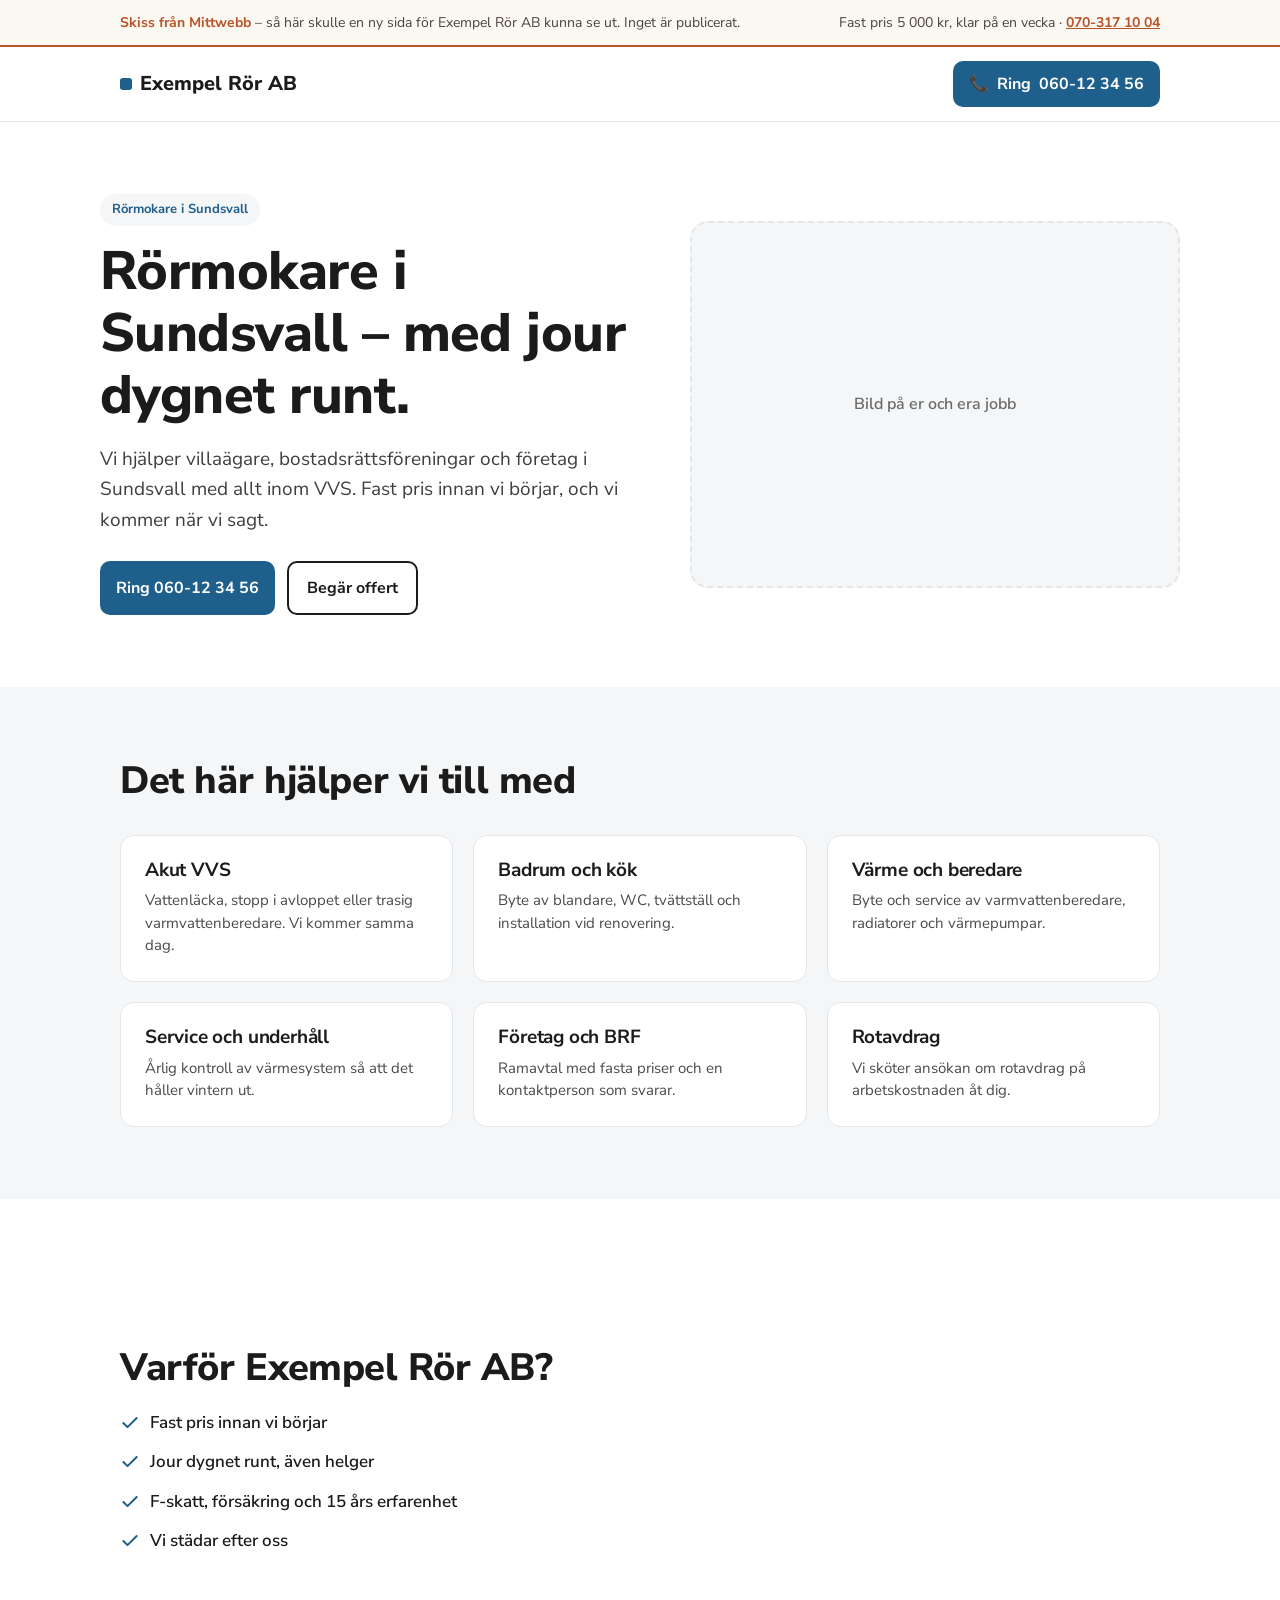
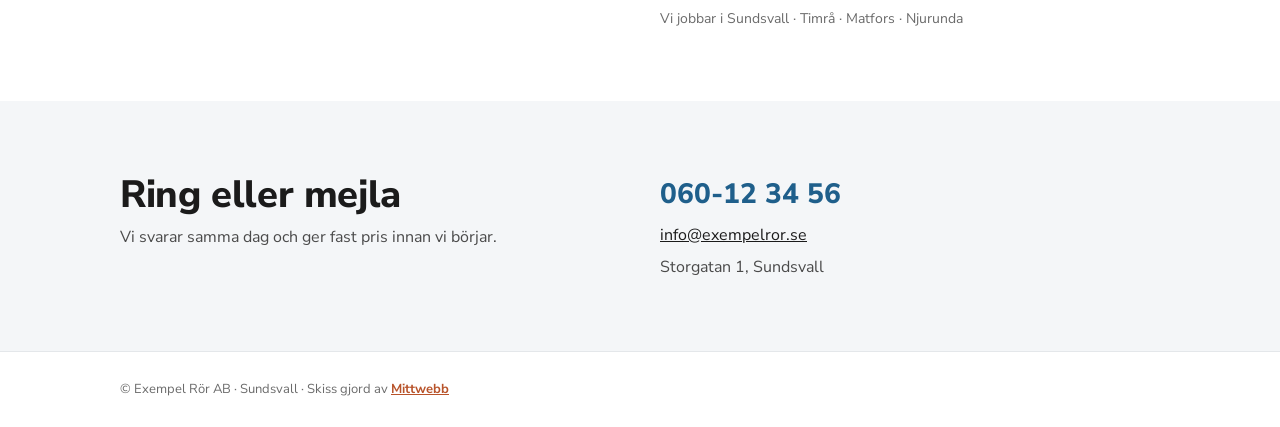
==== skiss/exempel/index.html @ 8513e9ab "Skiss-mall: exempel-mockup" ====
<!doctype html>
<html lang="sv"><head><meta charset="utf-8"><meta name="viewport" content="width=device-width,initial-scale=1">
<meta name="robots" content="noindex,nofollow"><title>Skiss: Exempel Rör AB – Mittwebb</title>
<link rel="preconnect" href="https://fonts.googleapis.com"><link href="https://fonts.googleapis.com/css2?family=Nunito+Sans:wght@400;600;700;800&display=swap" rel="stylesheet">
<style>
:root{--acc:#1F5F8B;--ink:#1B1B1B;--mute:#6B6B6B;--bg:#FFFFFF;--soft:#F4F6F8;--line:#E4E7EA;--mw:#B8532A;--mwbg:#FBF7F1}
*{box-sizing:border-box}body{margin:0;font-family:'Nunito Sans',system-ui,sans-serif;color:var(--ink);background:var(--bg);line-height:1.5;-webkit-font-smoothing:antialiased}
h1,h2,h3{margin:0;line-height:1.15;letter-spacing:-.01em}h1{font-size:clamp(32px,6vw,54px);font-weight:800}h2{font-size:clamp(26px,4vw,38px);font-weight:800}h3{font-size:19px;font-weight:700}p{margin:0}
.wrap{max-width:1080px;margin:0 auto;padding:0 20px}
.mwbar{background:var(--mwbg);border-bottom:2px solid var(--mw);font-size:14px;color:#4A443C}.mwbar .wrap{display:flex;justify-content:space-between;align-items:center;gap:16px;padding:12px 20px;flex-wrap:wrap}
.mwbar b{color:var(--mw)}.mwbar a{color:var(--mw);font-weight:700}
.top{position:sticky;top:0;background:var(--bg);border-bottom:1px solid var(--line);z-index:5}.top .wrap{display:flex;justify-content:space-between;align-items:center;padding:14px 20px;gap:12px}
.brand{font-weight:800;font-size:20px;color:var(--ink);text-decoration:none}.brand i{display:inline-block;width:12px;height:12px;border-radius:3px;background:var(--acc);margin-right:8px}
.call{display:inline-flex;align-items:center;gap:8px;background:var(--acc);color:#fff;text-decoration:none;font-weight:700;padding:11px 16px;border-radius:10px;white-space:nowrap}
.hero{display:grid;grid-template-columns:1.05fr .95fr;gap:48px;align-items:center;padding:72px 0}
.hero .lead{font-size:19px;color:#3F3F3F;line-height:1.6;margin:18px 0 26px}
.btns{display:flex;gap:12px;flex-wrap:wrap}.btn2{display:inline-flex;align-items:center;padding:13px 18px;border:2px solid var(--ink);border-radius:10px;color:var(--ink);text-decoration:none;font-weight:700}
.hero img,.noimg{width:100%;aspect-ratio:4/3;object-fit:cover;border-radius:18px;background:var(--soft)}.noimg{display:grid;place-items:center;color:var(--mute);border:2px dashed var(--line);font-weight:600}
.pill{display:inline-block;background:var(--soft);color:var(--acc);font-weight:700;font-size:13px;padding:6px 12px;border-radius:999px;margin-bottom:14px}
section{padding:72px 0}.soft{background:var(--soft)}
.grid{display:grid;grid-template-columns:repeat(3,1fr);gap:20px;margin-top:32px}.tj{background:var(--bg);border:1px solid var(--line);border-radius:14px;padding:24px}.tj p{color:#4A4A4A;margin-top:8px;font-size:15px}
.why{display:grid;grid-template-columns:1fr 1fr;gap:40px;align-items:center}.why ul{list-style:none;padding:0;margin:20px 0 0;display:flex;flex-direction:column;gap:14px;font-size:17px;font-weight:600}.why li{display:flex;gap:10px;align-items:flex-start}.why svg{color:var(--acc);flex-shrink:0;margin-top:3px}
.map{width:100%;height:320px;border:0;border-radius:14px;filter:grayscale(.2)}
.kontakt{display:grid;grid-template-columns:1fr 1fr;gap:40px}.kontakt .big{font-size:28px;font-weight:800;color:var(--acc);text-decoration:none}.kontakt p{margin-top:8px;color:#4A4A4A}
footer{padding:28px 0;border-top:1px solid var(--line);font-size:13px;color:var(--mute)}
.sticky{display:none}
@media (max-width:820px){.hero,.grid,.why,.kontakt{grid-template-columns:1fr}.hero{padding:40px 0;gap:28px}section{padding:48px 0}.call span{display:none}
.sticky{display:flex;position:fixed;bottom:14px;left:14px;right:14px;justify-content:center;gap:8px;padding:15px;background:var(--acc);color:#fff;border-radius:12px;font-weight:800;text-decoration:none;box-shadow:0 8px 24px rgba(0,0,0,.2);z-index:9}body{padding-bottom:70px}}
</style></head><body>

<div class="mwbar"><div class="wrap"><div><b>Skiss från Mittwebb</b> – så här skulle en ny sida för Exempel Rör AB kunna se ut. Inget är publicerat.</div><div>Fast pris 5 000 kr, klar på en vecka · <a href="tel:+46703171004">070-317 10 04</a></div></div></div>

<div class="top"><div class="wrap"><a class="brand" href="#"><i></i>Exempel Rör AB</a><a class="call" href="tel:060123456">📞 <span>Ring </span>060-12 34 56</a></div></div>

<div class="wrap hero">
  <div><span class="pill">Rörmokare i Sundsvall</span>
    <h1>Rörmokare i Sundsvall – med jour dygnet runt.</h1>
    <p class="lead">Vi hjälper villaägare, bostadsrättsföreningar och företag i Sundsvall med allt inom VVS. Fast pris innan vi börjar, och vi kommer när vi sagt.</p>
    <div class="btns"><a class="call" href="tel:060123456">Ring 060-12 34 56</a><a class="btn2" href="#kontakt">Begär offert</a></div>
  </div>
  <div><div class="noimg"><span>Bild på er och era jobb</span></div></div>
</div>

<section class="soft" id="tjanster"><div class="wrap"><h2>Det här hjälper vi till med</h2><div class="grid"><div class="tj"><h3>Akut VVS</h3><p>Vattenläcka, stopp i avloppet eller trasig varmvattenberedare. Vi kommer samma dag.</p></div><div class="tj"><h3>Badrum och kök</h3><p>Byte av blandare, WC, tvättställ och installation vid renovering.</p></div><div class="tj"><h3>Värme och beredare</h3><p>Byte och service av varmvattenberedare, radiatorer och värmepumpar.</p></div><div class="tj"><h3>Service och underhåll</h3><p>Årlig kontroll av värmesystem så att det håller vintern ut.</p></div><div class="tj"><h3>Företag och BRF</h3><p>Ramavtal med fasta priser och en kontaktperson som svarar.</p></div><div class="tj"><h3>Rotavdrag</h3><p>Vi sköter ansökan om rotavdrag på arbetskostnaden åt dig.</p></div></div></div></section>

<section><div class="wrap why"><div><h2>Varför Exempel Rör AB?</h2><ul><li><svg width="20" height="20" viewBox="0 0 24 24" fill="none" stroke="currentColor" stroke-width="2.4" stroke-linecap="round" stroke-linejoin="round"><path d="M20 6L9 17l-5-5"/></svg>Fast pris innan vi börjar</li><li><svg width="20" height="20" viewBox="0 0 24 24" fill="none" stroke="currentColor" stroke-width="2.4" stroke-linecap="round" stroke-linejoin="round"><path d="M20 6L9 17l-5-5"/></svg>Jour dygnet runt, även helger</li><li><svg width="20" height="20" viewBox="0 0 24 24" fill="none" stroke="currentColor" stroke-width="2.4" stroke-linecap="round" stroke-linejoin="round"><path d="M20 6L9 17l-5-5"/></svg>F-skatt, försäkring och 15 års erfarenhet</li><li><svg width="20" height="20" viewBox="0 0 24 24" fill="none" stroke="currentColor" stroke-width="2.4" stroke-linecap="round" stroke-linejoin="round"><path d="M20 6L9 17l-5-5"/></svg>Vi städar efter oss</li></ul></div><div><iframe class="map" src="https://maps.google.com/maps?q=Storgatan+1,+Sundsvall&z=12&output=embed" loading="lazy" title="Karta"></iframe><p style="margin-top:10px;color:var(--mute);font-size:14px">Vi jobbar i Sundsvall · Timrå · Matfors · Njurunda</p></div></div></section>

<section class="soft" id="kontakt"><div class="wrap kontakt">
  <div><h2>Ring eller mejla</h2><p>Vi svarar samma dag och ger fast pris innan vi börjar.</p></div>
  <div><a class="big" href="tel:060123456">060-12 34 56</a><p><a href="mailto:info@exempelror.se" style="color:var(--ink)">info@exempelror.se</a></p><p>Storgatan 1, Sundsvall</p></div>
</div></section>

<footer><div class="wrap">© Exempel Rör AB · Sundsvall · Skiss gjord av <a href="https://mittwebb.se" style="color:var(--mw);font-weight:700">Mittwebb</a></div></footer>
<a class="sticky" href="tel:060123456">📞 Ring 060-12 34 56</a>
</body></html>
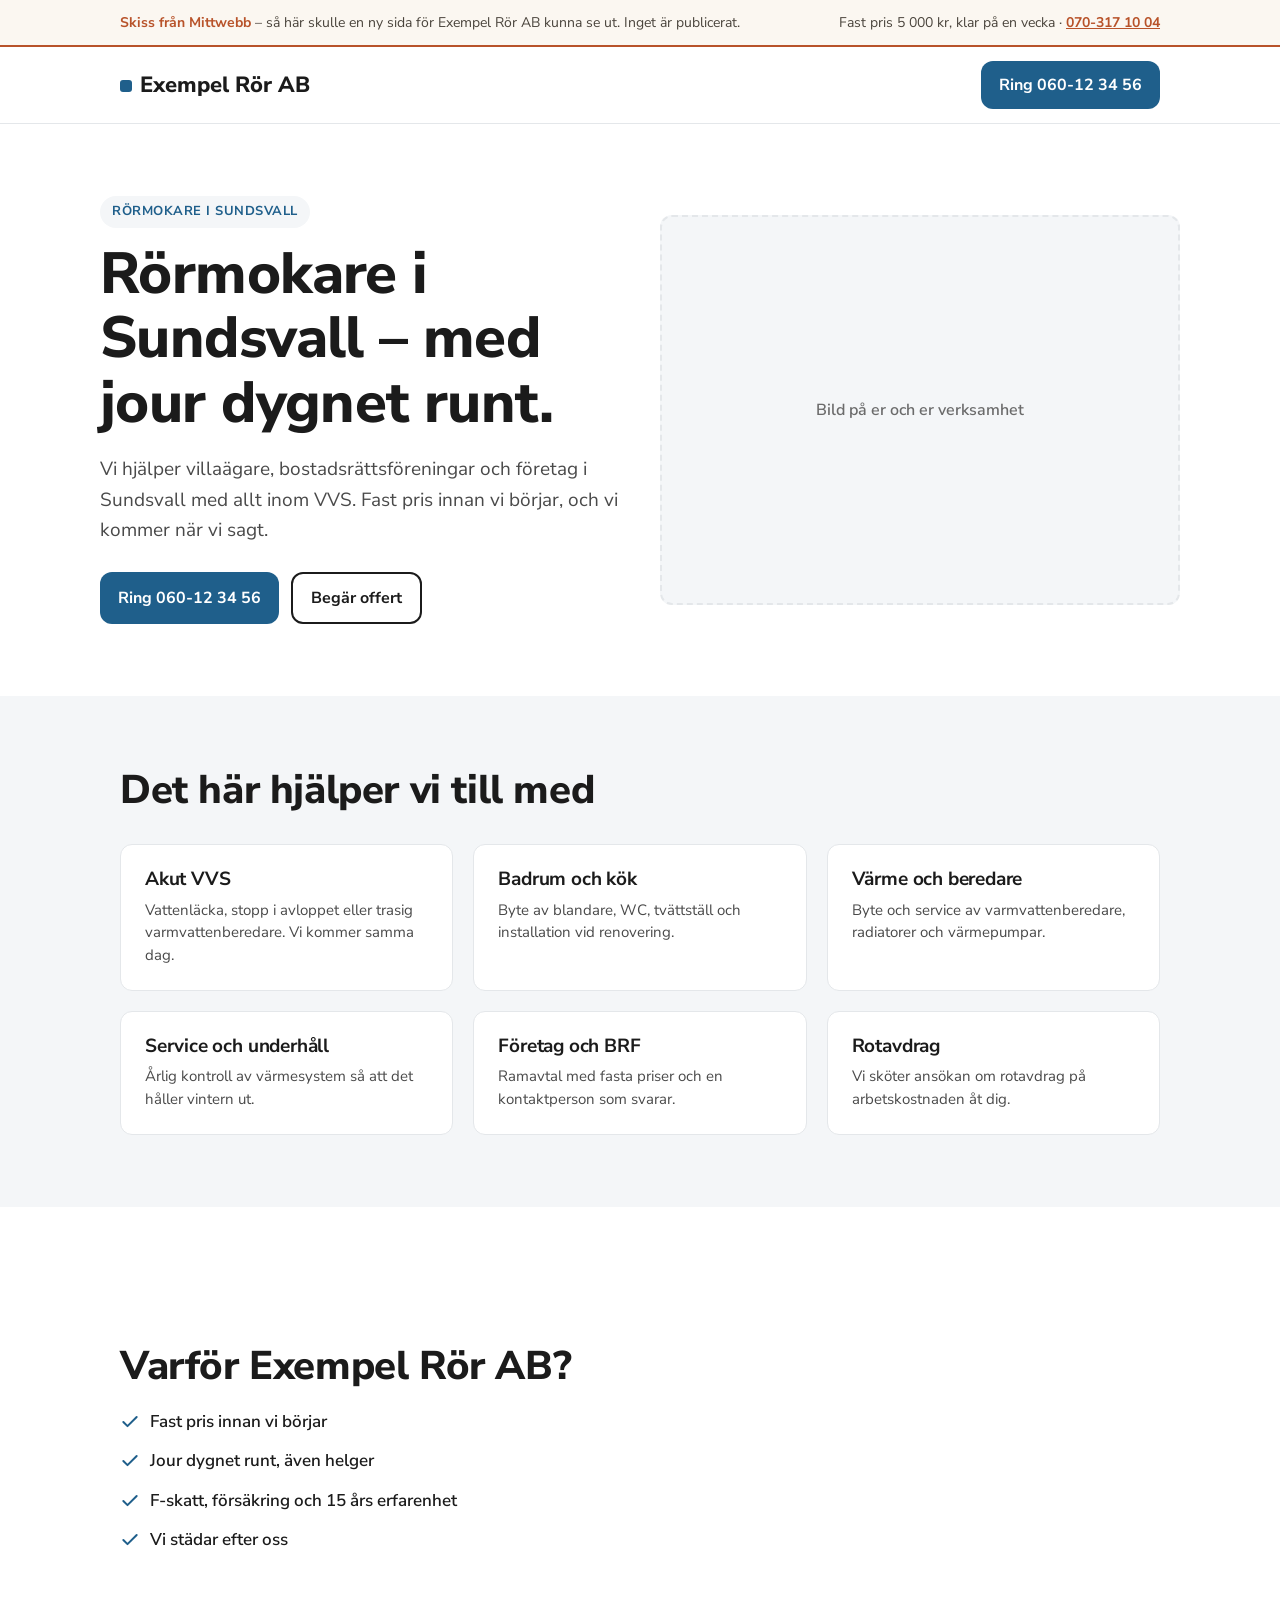
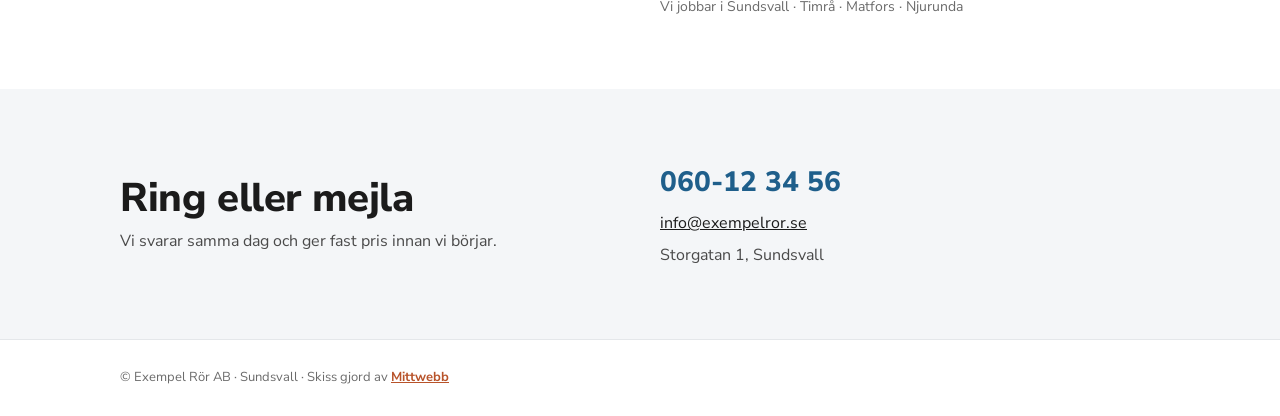
==== commit 49bf849f: "Skiss exempel: delad CSS" ====
--- a/skiss/exempel/index.html
+++ b/skiss/exempel/index.html
@@ -1,55 +1,22 @@
 <!doctype html>
 <html lang="sv"><head><meta charset="utf-8"><meta name="viewport" content="width=device-width,initial-scale=1">
 <meta name="robots" content="noindex,nofollow"><title>Skiss: Exempel Rör AB – Mittwebb</title>
-<link rel="preconnect" href="https://fonts.googleapis.com"><link href="https://fonts.googleapis.com/css2?family=Nunito+Sans:wght@400;600;700;800&display=swap" rel="stylesheet">
-<style>
-:root{--acc:#1F5F8B;--ink:#1B1B1B;--mute:#6B6B6B;--bg:#FFFFFF;--soft:#F4F6F8;--line:#E4E7EA;--mw:#B8532A;--mwbg:#FBF7F1}
-*{box-sizing:border-box}body{margin:0;font-family:'Nunito Sans',system-ui,sans-serif;color:var(--ink);background:var(--bg);line-height:1.5;-webkit-font-smoothing:antialiased}
-h1,h2,h3{margin:0;line-height:1.15;letter-spacing:-.01em}h1{font-size:clamp(32px,6vw,54px);font-weight:800}h2{font-size:clamp(26px,4vw,38px);font-weight:800}h3{font-size:19px;font-weight:700}p{margin:0}
-.wrap{max-width:1080px;margin:0 auto;padding:0 20px}
-.mwbar{background:var(--mwbg);border-bottom:2px solid var(--mw);font-size:14px;color:#4A443C}.mwbar .wrap{display:flex;justify-content:space-between;align-items:center;gap:16px;padding:12px 20px;flex-wrap:wrap}
-.mwbar b{color:var(--mw)}.mwbar a{color:var(--mw);font-weight:700}
-.top{position:sticky;top:0;background:var(--bg);border-bottom:1px solid var(--line);z-index:5}.top .wrap{display:flex;justify-content:space-between;align-items:center;padding:14px 20px;gap:12px}
-.brand{font-weight:800;font-size:20px;color:var(--ink);text-decoration:none}.brand i{display:inline-block;width:12px;height:12px;border-radius:3px;background:var(--acc);margin-right:8px}
-.call{display:inline-flex;align-items:center;gap:8px;background:var(--acc);color:#fff;text-decoration:none;font-weight:700;padding:11px 16px;border-radius:10px;white-space:nowrap}
-.hero{display:grid;grid-template-columns:1.05fr .95fr;gap:48px;align-items:center;padding:72px 0}
-.hero .lead{font-size:19px;color:#3F3F3F;line-height:1.6;margin:18px 0 26px}
-.btns{display:flex;gap:12px;flex-wrap:wrap}.btn2{display:inline-flex;align-items:center;padding:13px 18px;border:2px solid var(--ink);border-radius:10px;color:var(--ink);text-decoration:none;font-weight:700}
-.hero img,.noimg{width:100%;aspect-ratio:4/3;object-fit:cover;border-radius:18px;background:var(--soft)}.noimg{display:grid;place-items:center;color:var(--mute);border:2px dashed var(--line);font-weight:600}
-.pill{display:inline-block;background:var(--soft);color:var(--acc);font-weight:700;font-size:13px;padding:6px 12px;border-radius:999px;margin-bottom:14px}
-section{padding:72px 0}.soft{background:var(--soft)}
-.grid{display:grid;grid-template-columns:repeat(3,1fr);gap:20px;margin-top:32px}.tj{background:var(--bg);border:1px solid var(--line);border-radius:14px;padding:24px}.tj p{color:#4A4A4A;margin-top:8px;font-size:15px}
-.why{display:grid;grid-template-columns:1fr 1fr;gap:40px;align-items:center}.why ul{list-style:none;padding:0;margin:20px 0 0;display:flex;flex-direction:column;gap:14px;font-size:17px;font-weight:600}.why li{display:flex;gap:10px;align-items:flex-start}.why svg{color:var(--acc);flex-shrink:0;margin-top:3px}
-.map{width:100%;height:320px;border:0;border-radius:14px;filter:grayscale(.2)}
-.kontakt{display:grid;grid-template-columns:1fr 1fr;gap:40px}.kontakt .big{font-size:28px;font-weight:800;color:var(--acc);text-decoration:none}.kontakt p{margin-top:8px;color:#4A4A4A}
-footer{padding:28px 0;border-top:1px solid var(--line);font-size:13px;color:var(--mute)}
-.sticky{display:none}
-@media (max-width:820px){.hero,.grid,.why,.kontakt{grid-template-columns:1fr}.hero{padding:40px 0;gap:28px}section{padding:48px 0}.call span{display:none}
-.sticky{display:flex;position:fixed;bottom:14px;left:14px;right:14px;justify-content:center;gap:8px;padding:15px;background:var(--acc);color:#fff;border-radius:12px;font-weight:800;text-decoration:none;box-shadow:0 8px 24px rgba(0,0,0,.2);z-index:9}body{padding-bottom:70px}}
-</style></head><body>
+<link rel="preconnect" href="https://fonts.googleapis.com"><link href="https://fonts.googleapis.com/css2?family=Nunito+Sans:wght@400;600;700;800&family=Nunito+Sans:wght@400;700&display=swap" rel="stylesheet">
+<link rel="stylesheet" href="/skiss/skiss.css"><style>:root{--acc:#1F5F8B;--ink:#1B1B1B;--body:#4A4A4A;--mute:#6B6B6B;--bg:#fff;--soft:#F4F6F8;--line:#E4E7EA;--r:12px;--ff:'Nunito Sans',system-ui,sans-serif;--hf:'Nunito Sans',system-ui,sans-serif;--hw:800}.lead{font-size:19px;color:var(--body);line-height:1.6;margin:18px 0 26px}.grid{display:grid;grid-template-columns:repeat(3,1fr);gap:20px;margin-top:32px}.tj{background:var(--bg);border:1px solid var(--line);border-radius:var(--r);padding:24px}.tj p{color:var(--body);margin-top:8px;font-size:15px}</style></head><body>
+<div class="mwbar"><div class="wrap"><div><b>Skiss från Mittwebb</b> – så här skulle en ny sida för Exempel Rör AB kunna se ut. Inget är publicerat.</div><div>Fast pris 5 000 kr, klar på en vecka · <a href="tel:+46703171004">070-317 10 04</a></div></div></div>
+<div class="top"><div class="wrap"><a class="brand" href="#"><i></i>Exempel Rör AB</a><a class="call" href="tel:060123456">Ring 060-12 34 56</a></div></div>
 
-<div class="mwbar"><div class="wrap"><div><b>Skiss från Mittwebb</b> – så här skulle en ny sida för Exempel Rör AB kunna se ut. Inget är publicerat.</div><div>Fast pris 5 000 kr, klar på en vecka · <a href="tel:+46703171004">070-317 10 04</a></div></div></div>
-
-<div class="top"><div class="wrap"><a class="brand" href="#"><i></i>Exempel Rör AB</a><a class="call" href="tel:060123456">📞 <span>Ring </span>060-12 34 56</a></div></div>
-
-<div class="wrap hero">
-  <div><span class="pill">Rörmokare i Sundsvall</span>
-    <h1>Rörmokare i Sundsvall – med jour dygnet runt.</h1>
+<div class="wrap hero two" style="padding:72px 0">
+  <div><span class="pill">Rörmokare i Sundsvall</span><h1>Rörmokare i Sundsvall – med jour dygnet runt.</h1>
     <p class="lead">Vi hjälper villaägare, bostadsrättsföreningar och företag i Sundsvall med allt inom VVS. Fast pris innan vi börjar, och vi kommer när vi sagt.</p>
-    <div class="btns"><a class="call" href="tel:060123456">Ring 060-12 34 56</a><a class="btn2" href="#kontakt">Begär offert</a></div>
-  </div>
-  <div><div class="noimg"><span>Bild på er och era jobb</span></div></div>
-</div>
-
-<section class="soft" id="tjanster"><div class="wrap"><h2>Det här hjälper vi till med</h2><div class="grid"><div class="tj"><h3>Akut VVS</h3><p>Vattenläcka, stopp i avloppet eller trasig varmvattenberedare. Vi kommer samma dag.</p></div><div class="tj"><h3>Badrum och kök</h3><p>Byte av blandare, WC, tvättställ och installation vid renovering.</p></div><div class="tj"><h3>Värme och beredare</h3><p>Byte och service av varmvattenberedare, radiatorer och värmepumpar.</p></div><div class="tj"><h3>Service och underhåll</h3><p>Årlig kontroll av värmesystem så att det håller vintern ut.</p></div><div class="tj"><h3>Företag och BRF</h3><p>Ramavtal med fasta priser och en kontaktperson som svarar.</p></div><div class="tj"><h3>Rotavdrag</h3><p>Vi sköter ansökan om rotavdrag på arbetskostnaden åt dig.</p></div></div></div></section>
-
-<section><div class="wrap why"><div><h2>Varför Exempel Rör AB?</h2><ul><li><svg width="20" height="20" viewBox="0 0 24 24" fill="none" stroke="currentColor" stroke-width="2.4" stroke-linecap="round" stroke-linejoin="round"><path d="M20 6L9 17l-5-5"/></svg>Fast pris innan vi börjar</li><li><svg width="20" height="20" viewBox="0 0 24 24" fill="none" stroke="currentColor" stroke-width="2.4" stroke-linecap="round" stroke-linejoin="round"><path d="M20 6L9 17l-5-5"/></svg>Jour dygnet runt, även helger</li><li><svg width="20" height="20" viewBox="0 0 24 24" fill="none" stroke="currentColor" stroke-width="2.4" stroke-linecap="round" stroke-linejoin="round"><path d="M20 6L9 17l-5-5"/></svg>F-skatt, försäkring och 15 års erfarenhet</li><li><svg width="20" height="20" viewBox="0 0 24 24" fill="none" stroke="currentColor" stroke-width="2.4" stroke-linecap="round" stroke-linejoin="round"><path d="M20 6L9 17l-5-5"/></svg>Vi städar efter oss</li></ul></div><div><iframe class="map" src="https://maps.google.com/maps?q=Storgatan+1,+Sundsvall&z=12&output=embed" loading="lazy" title="Karta"></iframe><p style="margin-top:10px;color:var(--mute);font-size:14px">Vi jobbar i Sundsvall · Timrå · Matfors · Njurunda</p></div></div></section>
-
-<section class="soft" id="kontakt"><div class="wrap kontakt">
+    <div class="btns"><a class="call" href="tel:060123456">Ring 060-12 34 56</a><a class="btn2" href="#kontakt">Begär offert</a></div></div>
+  <div><div class="noimg"><span>Bild på er och er verksamhet</span></div></div></div>
+<section class="soft"><div class="wrap"><h2>Det här hjälper vi till med</h2><div class="grid"><div class="tj"><h3>Akut VVS</h3><p>Vattenläcka, stopp i avloppet eller trasig varmvattenberedare. Vi kommer samma dag.</p></div><div class="tj"><h3>Badrum och kök</h3><p>Byte av blandare, WC, tvättställ och installation vid renovering.</p></div><div class="tj"><h3>Värme och beredare</h3><p>Byte och service av varmvattenberedare, radiatorer och värmepumpar.</p></div><div class="tj"><h3>Service och underhåll</h3><p>Årlig kontroll av värmesystem så att det håller vintern ut.</p></div><div class="tj"><h3>Företag och BRF</h3><p>Ramavtal med fasta priser och en kontaktperson som svarar.</p></div><div class="tj"><h3>Rotavdrag</h3><p>Vi sköter ansökan om rotavdrag på arbetskostnaden åt dig.</p></div></div></div></section>
+<section><div class="wrap two"><div><h2>Varför Exempel Rör AB?</h2><ul class="checks"><li><svg width="20" height="20" viewBox="0 0 24 24" fill="none" stroke="currentColor" stroke-width="2.4" stroke-linecap="round" stroke-linejoin="round"><path d="M20 6L9 17l-5-5"/></svg>Fast pris innan vi börjar</li><li><svg width="20" height="20" viewBox="0 0 24 24" fill="none" stroke="currentColor" stroke-width="2.4" stroke-linecap="round" stroke-linejoin="round"><path d="M20 6L9 17l-5-5"/></svg>Jour dygnet runt, även helger</li><li><svg width="20" height="20" viewBox="0 0 24 24" fill="none" stroke="currentColor" stroke-width="2.4" stroke-linecap="round" stroke-linejoin="round"><path d="M20 6L9 17l-5-5"/></svg>F-skatt, försäkring och 15 års erfarenhet</li><li><svg width="20" height="20" viewBox="0 0 24 24" fill="none" stroke="currentColor" stroke-width="2.4" stroke-linecap="round" stroke-linejoin="round"><path d="M20 6L9 17l-5-5"/></svg>Vi städar efter oss</li></ul></div><div><iframe class="map" src="https://maps.google.com/maps?q=Storgatan+1,+Sundsvall&z=13&output=embed" loading="lazy" title="Karta"></iframe><p style="margin-top:10px;color:var(--mute);font-size:14px">Vi jobbar i Sundsvall · Timrå · Matfors · Njurunda</p></div></div></section>
+<section class="soft" id="kontakt"><div class="wrap two kontakt">
   <div><h2>Ring eller mejla</h2><p>Vi svarar samma dag och ger fast pris innan vi börjar.</p></div>
   <div><a class="big" href="tel:060123456">060-12 34 56</a><p><a href="mailto:info@exempelror.se" style="color:var(--ink)">info@exempelror.se</a></p><p>Storgatan 1, Sundsvall</p></div>
 </div></section>
-
-<footer><div class="wrap">© Exempel Rör AB · Sundsvall · Skiss gjord av <a href="https://mittwebb.se" style="color:var(--mw);font-weight:700">Mittwebb</a></div></footer>
-<a class="sticky" href="tel:060123456">📞 Ring 060-12 34 56</a>
+<footer><div class="wrap">© Exempel Rör AB · Sundsvall · Skiss gjord av <a href="https://mittwebb.se" style="color:#B8532A;font-weight:700">Mittwebb</a></div></footer>
+<a class="sticky" href="tel:060123456">Ring 060-12 34 56</a>
 </body></html>
--- a/skiss/skiss.css
+++ b/skiss/skiss.css
@@ -0,0 +1,21 @@
+*{box-sizing:border-box}body{margin:0;font-family:var(--ff);color:var(--ink);background:var(--bg);line-height:1.5;-webkit-font-smoothing:antialiased}
+h1,h2,h3{margin:0;line-height:1.12;letter-spacing:-.01em;font-family:var(--hf);font-weight:var(--hw)}h1{font-size:clamp(34px,6.5vw,58px)}h2{font-size:clamp(26px,4vw,40px)}h3{font-size:19px;font-family:var(--ff);font-weight:700}p{margin:0}
+.wrap{max-width:1080px;margin:0 auto;padding:0 20px}
+.mwbar{background:#FBF7F1;border-bottom:2px solid #B8532A;font-size:14px;color:#4A443C;font-family:'Nunito Sans',system-ui,sans-serif}.mwbar .wrap{display:flex;justify-content:space-between;align-items:center;gap:16px;padding:12px 20px;flex-wrap:wrap}
+.mwbar b{color:#B8532A}.mwbar a{color:#B8532A;font-weight:700}
+.top{position:sticky;top:0;background:var(--bg);border-bottom:1px solid var(--line);z-index:5}.top .wrap{display:flex;justify-content:space-between;align-items:center;padding:14px 20px;gap:12px}
+.brand{font-family:var(--hf);font-weight:var(--hw);font-size:22px;color:var(--ink);text-decoration:none}.brand i{display:inline-block;width:12px;height:12px;border-radius:3px;background:var(--acc);margin-right:8px;vertical-align:middle}
+.call{display:inline-flex;align-items:center;gap:8px;background:var(--acc);color:#fff;text-decoration:none;font-weight:700;padding:12px 18px;border-radius:var(--r);white-space:nowrap}
+.btn2{display:inline-flex;align-items:center;padding:12px 18px;border:2px solid var(--ink);border-radius:var(--r);color:var(--ink);text-decoration:none;font-weight:700}
+.btns{display:flex;gap:12px;flex-wrap:wrap}
+.pill{display:inline-block;background:var(--soft);color:var(--acc);font-weight:700;font-size:13px;padding:6px 12px;border-radius:999px;margin-bottom:14px;letter-spacing:.04em;text-transform:uppercase}
+section{padding:72px 0}.soft{background:var(--soft)}
+.img,.noimg{width:100%;aspect-ratio:4/3;object-fit:cover;border-radius:var(--r);background:var(--soft);display:block}.noimg{display:grid;place-items:center;color:var(--mute);border:2px dashed var(--line);font-weight:600}
+.checks{list-style:none;padding:0;margin:20px 0 0;display:flex;flex-direction:column;gap:14px;font-size:17px;font-weight:600}.checks li{display:flex;gap:10px;align-items:flex-start}.checks svg{color:var(--acc);flex-shrink:0;margin-top:3px}
+.map{width:100%;height:300px;border:0;border-radius:var(--r);filter:grayscale(.2)}
+.two{display:grid;grid-template-columns:1fr 1fr;gap:40px;align-items:center}
+.kontakt .big{font-size:28px;font-weight:800;color:var(--acc);text-decoration:none;font-family:var(--ff)}.kontakt p{margin-top:8px;color:var(--body)}
+footer{padding:28px 0;border-top:1px solid var(--line);font-size:13px;color:var(--mute)}
+.sticky{display:none}
+@media (max-width:820px){.two,.grid,.hero{grid-template-columns:1fr!important}.hero{padding:40px 0!important;gap:28px!important}section{padding:48px 0}.top .call{padding:10px 14px;font-size:14px}
+.sticky{display:flex;position:fixed;bottom:14px;left:14px;right:14px;justify-content:center;gap:8px;padding:15px;background:var(--acc);color:#fff;border-radius:12px;font-weight:800;text-decoration:none;box-shadow:0 8px 24px rgba(0,0,0,.2);z-index:9}body{padding-bottom:70px}}
